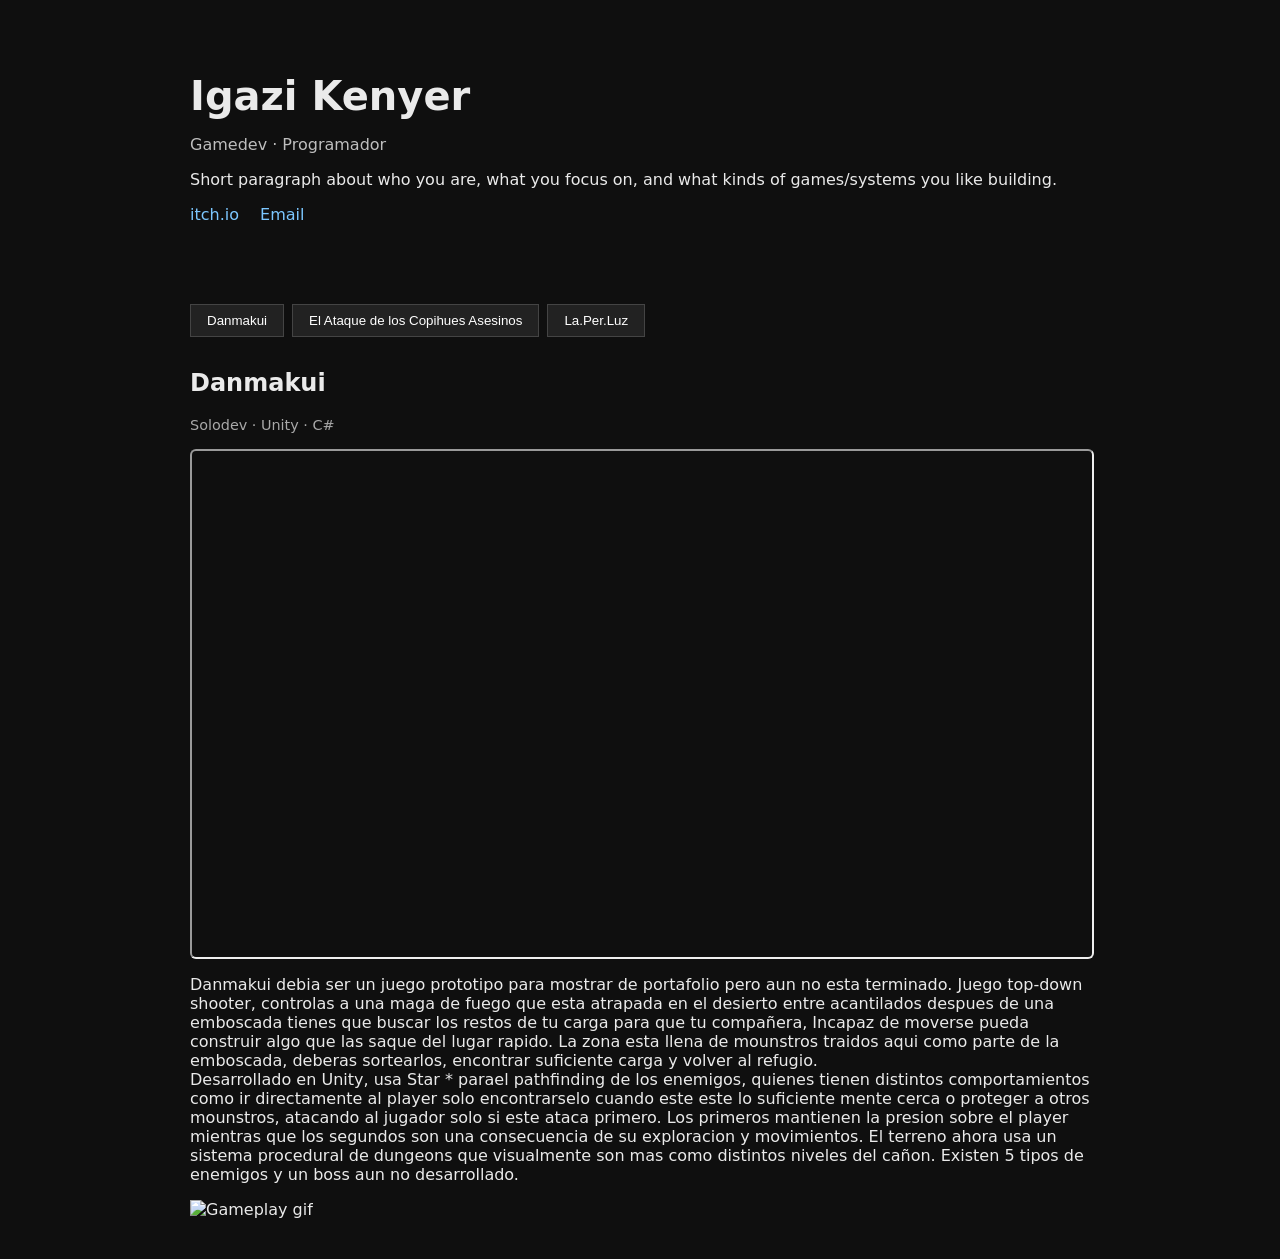
==== index.html @ 68fb7875 "Update index.html" ====
<!DOCTYPE html>
<html lang="en">
<head>
  <meta charset="UTF-8" />
  <title>Your Name – Game Developer</title>
  <meta name="viewport" content="width=device-width, initial-scale=1" />
  <link rel="stylesheet" href="style.css" />
</head>
<body>

  <!-- SECTION 1: INTRO -->
  <section id="intro">
    <h1>Igazi Kenyer</h1>
    <p class="subtitle">Gamedev · Programador </p>

    <p>
      Short paragraph about who you are, what you focus on,
      and what kinds of games/systems you like building.
    </p>

    <div class="links">
      <a href="https://igazi-kenyer.itch.io/" target="_blank">itch.io</a>
      <a href="mailto:igazikenyer@gmail.com">Email</a>
    </div>
  </section>

  <!-- SECTION 2: PROJECTS -->
  <section id="projects">

    <!-- Project selector -->
    <div class="project-buttons">
      <button onclick="showProject('project1')">Danmakui</button>
      <button onclick="showProject('project2')">El Ataque de los Copihues Asesinos</button>
      <button onclick="showProject('project3')">La.Per.Luz</button>
    </div>

    <!-- PROJECT 1 -->
    <div class="project" id="project1">
      <h2>Danmakui</h2>
      <p class="role">Solodev · Unity · C#</p>

      <div class="media">
        <!-- Video -->
        <iframe
          src="https://www.youtube.com/embed/VIDEO_ID"
          allowfullscreen>
        </iframe>

       
      </div>

      <p>
        Danmakui debia ser un juego prototipo para mostrar de portafolio pero aun no esta terminado.
        Juego top-down shooter, controlas a una maga de fuego que esta atrapada en el desierto entre acantilados despues de una emboscada 
        tienes que buscar los restos de tu carga para que tu compañera, Incapaz de moverse pueda construir algo que las saque del lugar rapido.
        La zona esta llena de mounstros traidos aqui como parte de la emboscada, deberas sortearlos, encontrar suficiente carga y volver al refugio.
        <br>
        Desarrollado en Unity, usa Star *  parael pathfinding de los enemigos, quienes tienen distintos comportamientos como ir directamente al player
        solo encontrarselo cuando este este lo suficiente mente cerca o proteger a otros mounstros, atacando al jugador solo si este ataca primero.
        Los primeros mantienen la presion sobre el player mientras que los segundos son una consecuencia de su exploracion y movimientos.

        El terreno ahora usa un sistema procedural de dungeons que visualmente son mas como distintos niveles del cañon.
        Existen 5 tipos de enemigos y un boss aun no desarrollado.
      </p>
       <!-- Image -->
        <img src="ArchivosMedia/ProyectoDanmakui.png" width="300" height="600" alt="Gameplay gif" />
     
    </div>

    <!-- PROJECT 2 -->
    <div class="project" id="project2">
      <h2>Project Two</h2>
      <p class="role">Gameplay Programmer</p>

      <div class="media">
        <img src="images/project2_1.png" />
        <img src="images/project2_2.png" />
      </div>

      <p>
        Description for project two.
      </p>

       <!-- itch.io embed -->
      <iframe
        frameborder="0"
        src="https://itch.io/embed/GAME_ID"
        width="552"
        height="167">
      </iframe>
    </div>

    <!-- PROJECT 3 -->
    <div class="project" id="project3">
      <h2>Project Three</h2>
      <p class="role">Designer / Systems</p>

      <p>
        Description for project three.
      </p>
    </div>

  </section>

  <script src="script.js"></script>
</body>
</html>
---- style.css ----
body {
  font-family: system-ui, sans-serif;
  margin: 0;
  padding: 0;
  background: #0f0f0f;
  color: #eaeaea;
}

section {
  max-width: 900px;
  margin: auto;
  padding: 2.5rem 1.5rem;
}

#intro h1 {
  font-size: 2.5rem;
  margin-bottom: 0.2rem;
}

.subtitle {
  opacity: 0.8;
  margin-bottom: 1rem;
}

.links a {
  margin-right: 1rem;
  color: #7cc7ff;
  text-decoration: none;
}

.project-buttons {
  display: flex;
  gap: 0.5rem;
  margin-bottom: 2rem;
  flex-wrap: wrap;
}

.project-buttons button {
  background: #222;
  color: #fff;
  border: 1px solid #444;
  padding: 0.5rem 1rem;
  cursor: pointer;
}

.project {
  display: none;
}

.project.active {
  display: block;
}

.media {
  display: grid;
  gap: 1rem;
  margin: 1rem 0;
}

.media img,
.media iframe {
  max-width: 100%;
  border-radius: 6px;
}

iframe {
  aspect-ratio: 16 / 9;
  width: 100%;
}

.role {
  opacity: 0.7;
  font-size: 0.9rem;
}
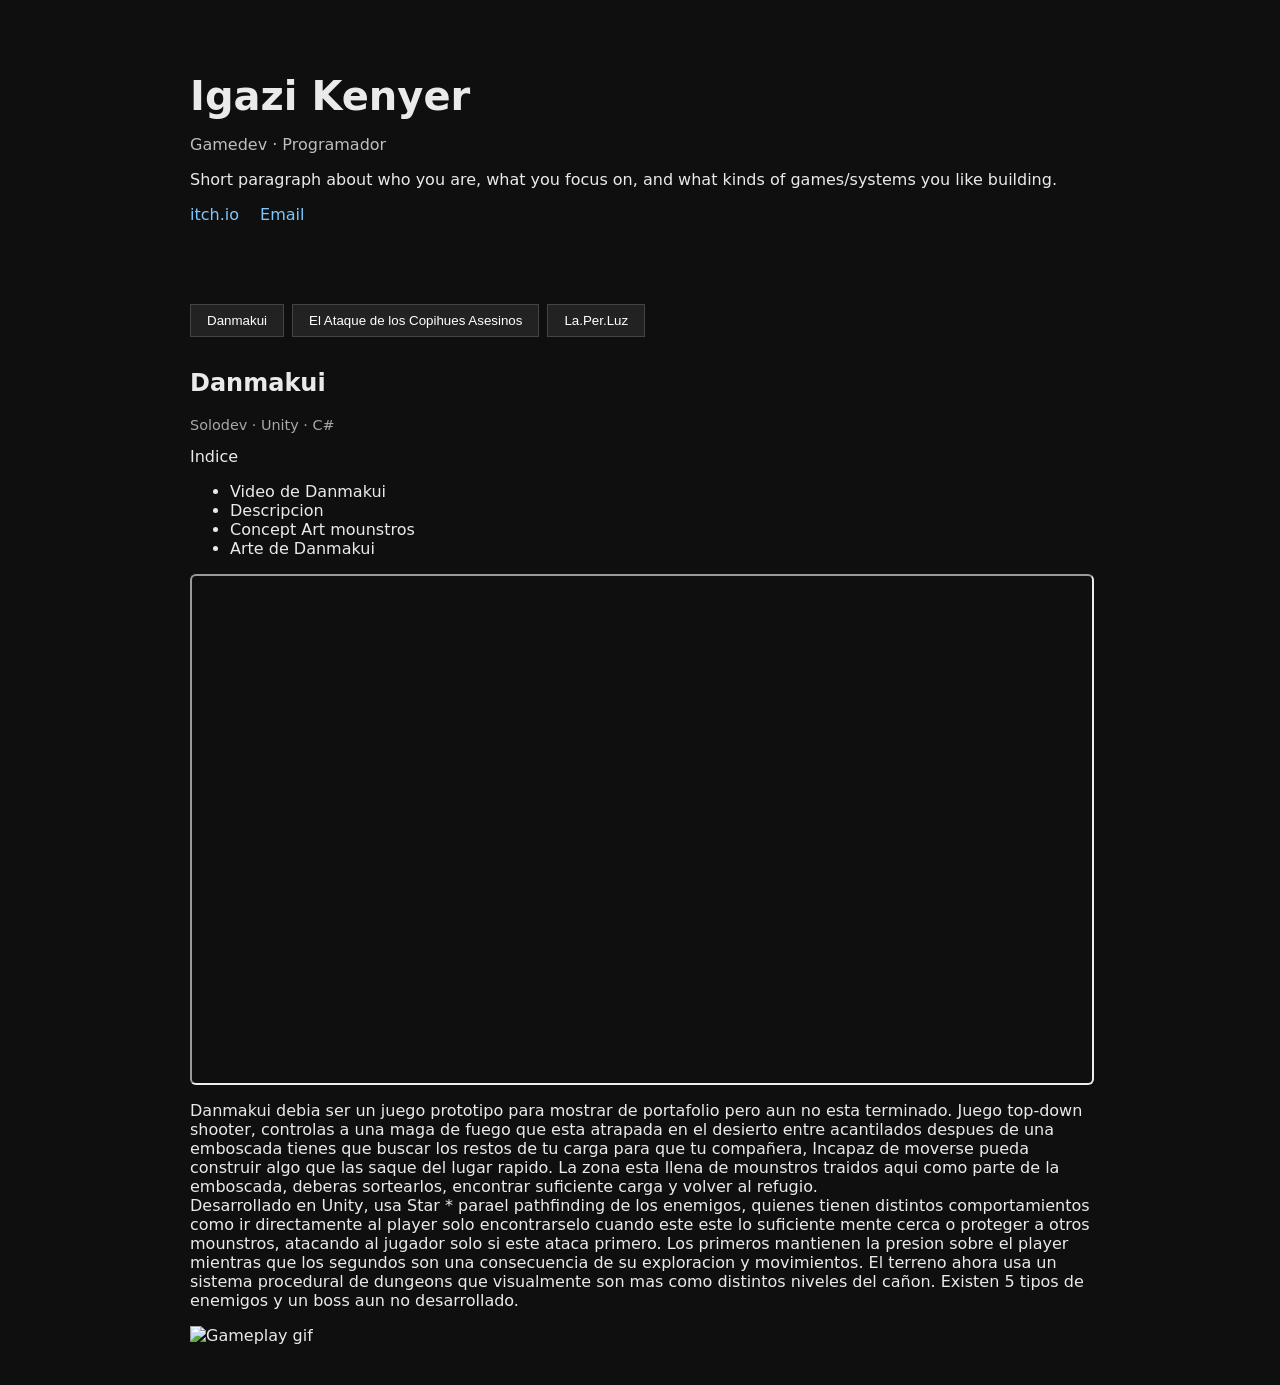
==== commit 7c8014f2: "Update index.html" ====
--- a/index.html
+++ b/index.html
@@ -38,11 +38,17 @@
     <div class="project" id="project1">
       <h2>Danmakui</h2>
       <p class="role">Solodev · Unity · C#</p>
-
+        Indice
+        <ul>
+          <li>Video de Danmakui</li>
+          <li>Descripcion</li>
+          <li>Concept Art mounstros</li>
+          <li>Arte de Danmakui</li>
+        </ul>
       <div class="media">
         <!-- Video -->
         <iframe
-          src="https://www.youtube.com/embed/VIDEO_ID"
+          src="https://www.youtube.com/watch?v=GogokRMIi1k"
           allowfullscreen>
         </iframe>
 
@@ -63,7 +69,7 @@
         Existen 5 tipos de enemigos y un boss aun no desarrollado.
       </p>
        <!-- Image -->
-        <img src="ArchivosMedia/ProyectoDanmakui.png" width="300" height="600" alt="Gameplay gif" />
+        <img src="ArchivosMedia/ProyectoDanmakui.png" width="1000" height="1300" alt="Gameplay gif" />
      
     </div>
 
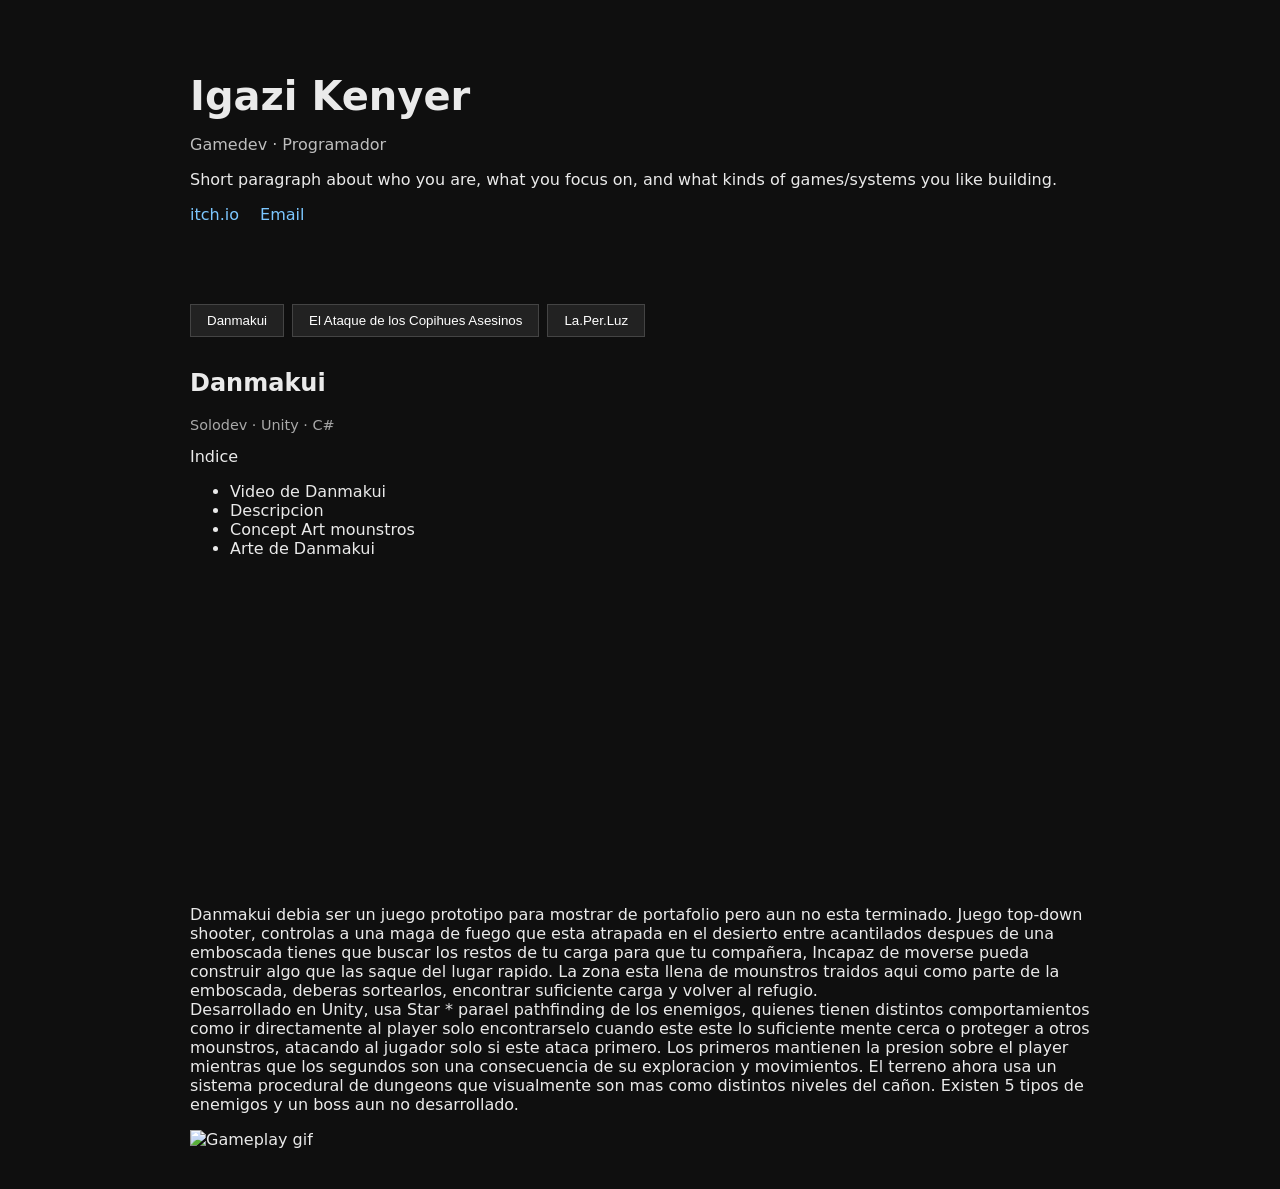
==== commit 20d9d23c: "Update index.html" ====
--- a/index.html
+++ b/index.html
@@ -47,10 +47,7 @@
         </ul>
       <div class="media">
         <!-- Video -->
-        <iframe
-          src="https://www.youtube.com/watch?v=GogokRMIi1k"
-          allowfullscreen>
-        </iframe>
+        <iframe width="560" height="315" src="https://www.youtube.com/embed/GogokRMIi1k?si=mmBfnbn1kh1AlZqI" title="YouTube video player" frameborder="0" allow="accelerometer; autoplay; clipboard-write; encrypted-media; gyroscope; picture-in-picture; web-share" referrerpolicy="strict-origin-when-cross-origin" allowfullscreen></iframe>
 
        
       </div>
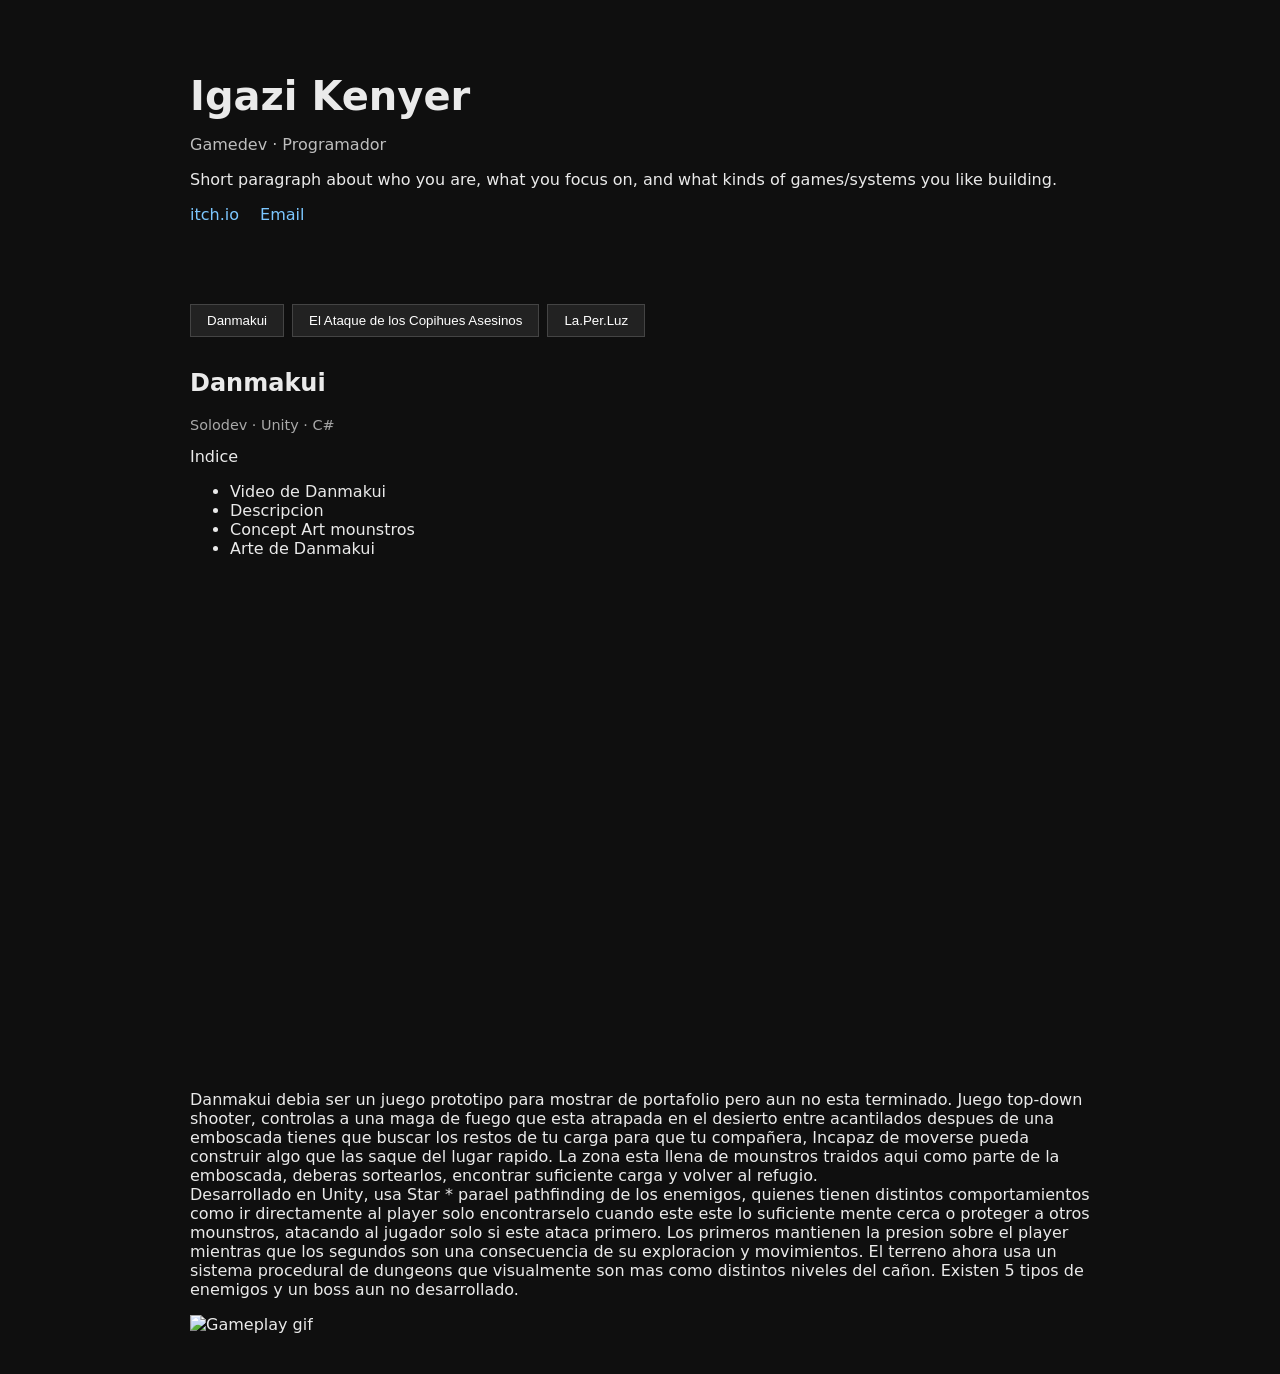
==== commit f386a97d: "Update index.html" ====
--- a/index.html
+++ b/index.html
@@ -47,7 +47,7 @@
         </ul>
       <div class="media">
         <!-- Video -->
-        <iframe width="560" height="315" src="https://www.youtube.com/embed/GogokRMIi1k?si=mmBfnbn1kh1AlZqI" title="YouTube video player" frameborder="0" allow="accelerometer; autoplay; clipboard-write; encrypted-media; gyroscope; picture-in-picture; web-share" referrerpolicy="strict-origin-when-cross-origin" allowfullscreen></iframe>
+        <iframe width="1000" height="500" src="https://www.youtube.com/embed/GogokRMIi1k?si=mmBfnbn1kh1AlZqI" title="YouTube video player" frameborder="0" allow="accelerometer; autoplay; clipboard-write; encrypted-media; gyroscope; picture-in-picture; web-share" referrerpolicy="strict-origin-when-cross-origin" allowfullscreen></iframe>
 
        
       </div>
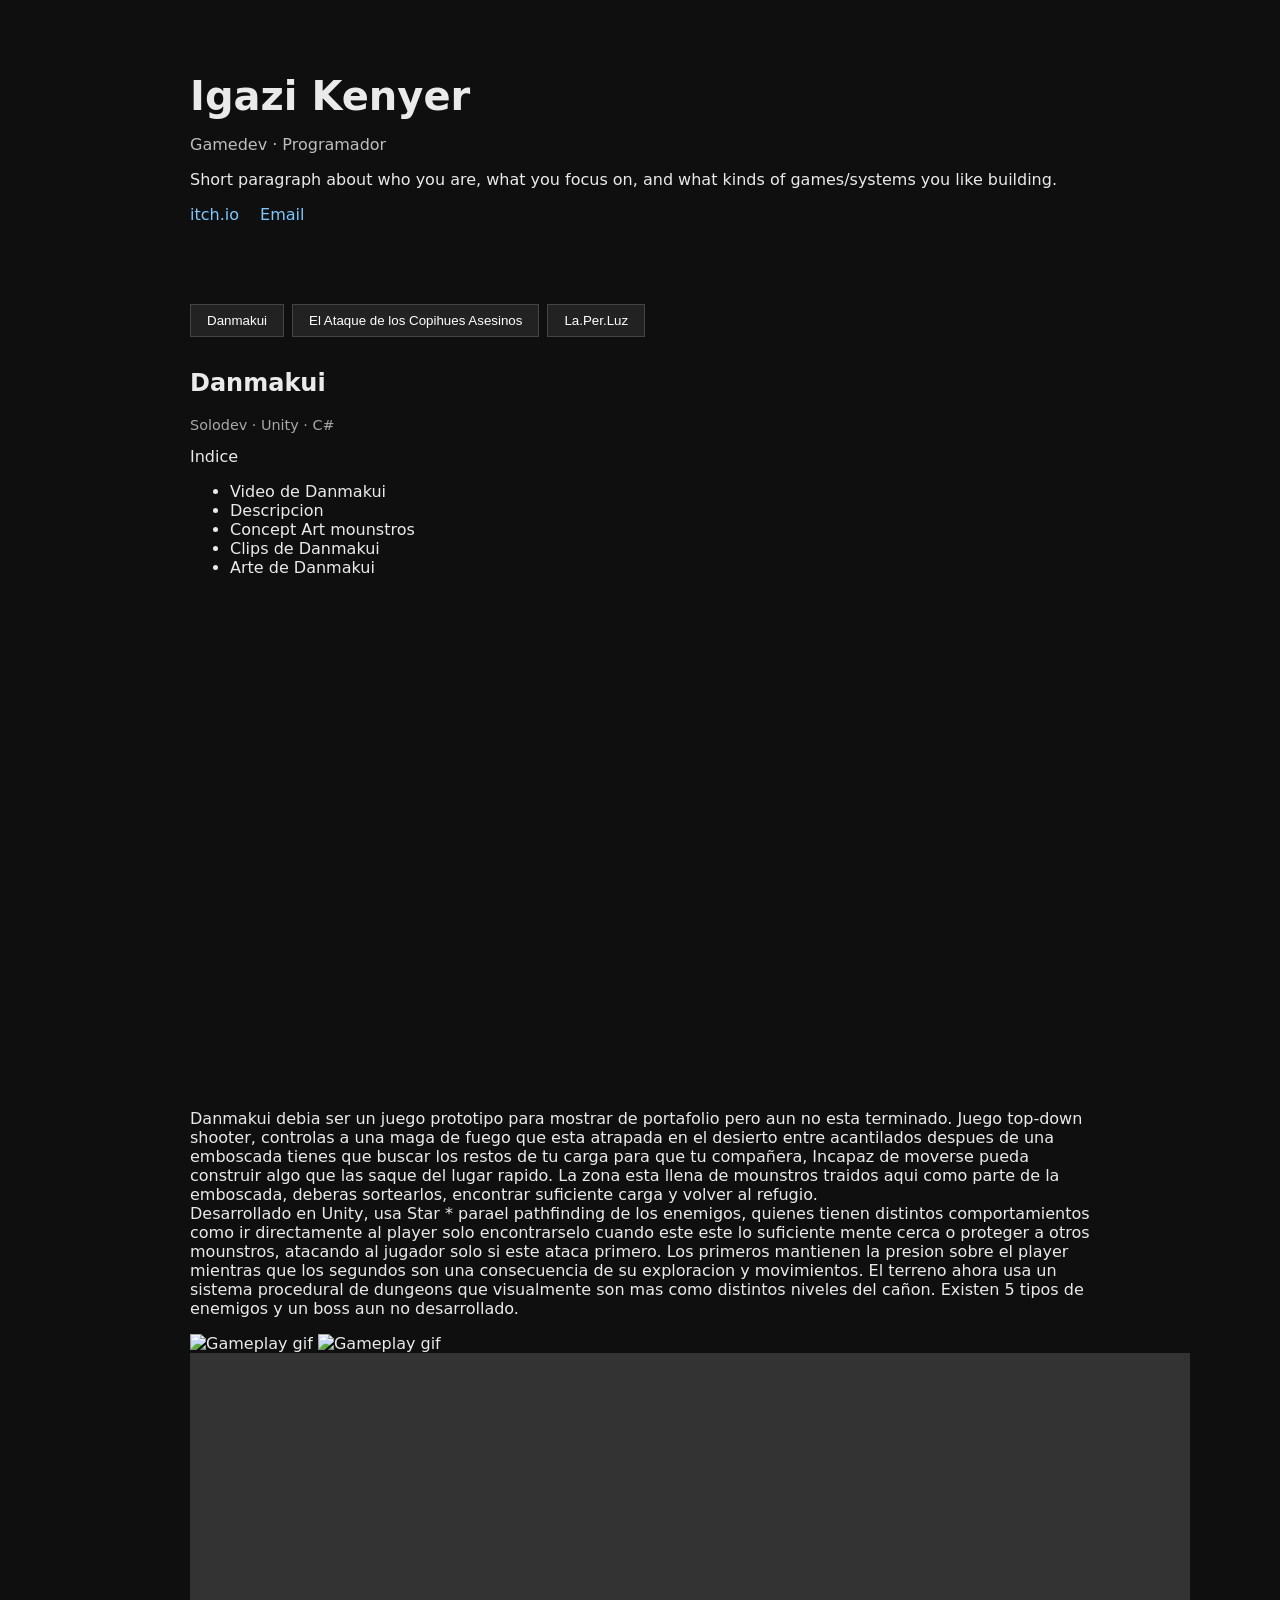
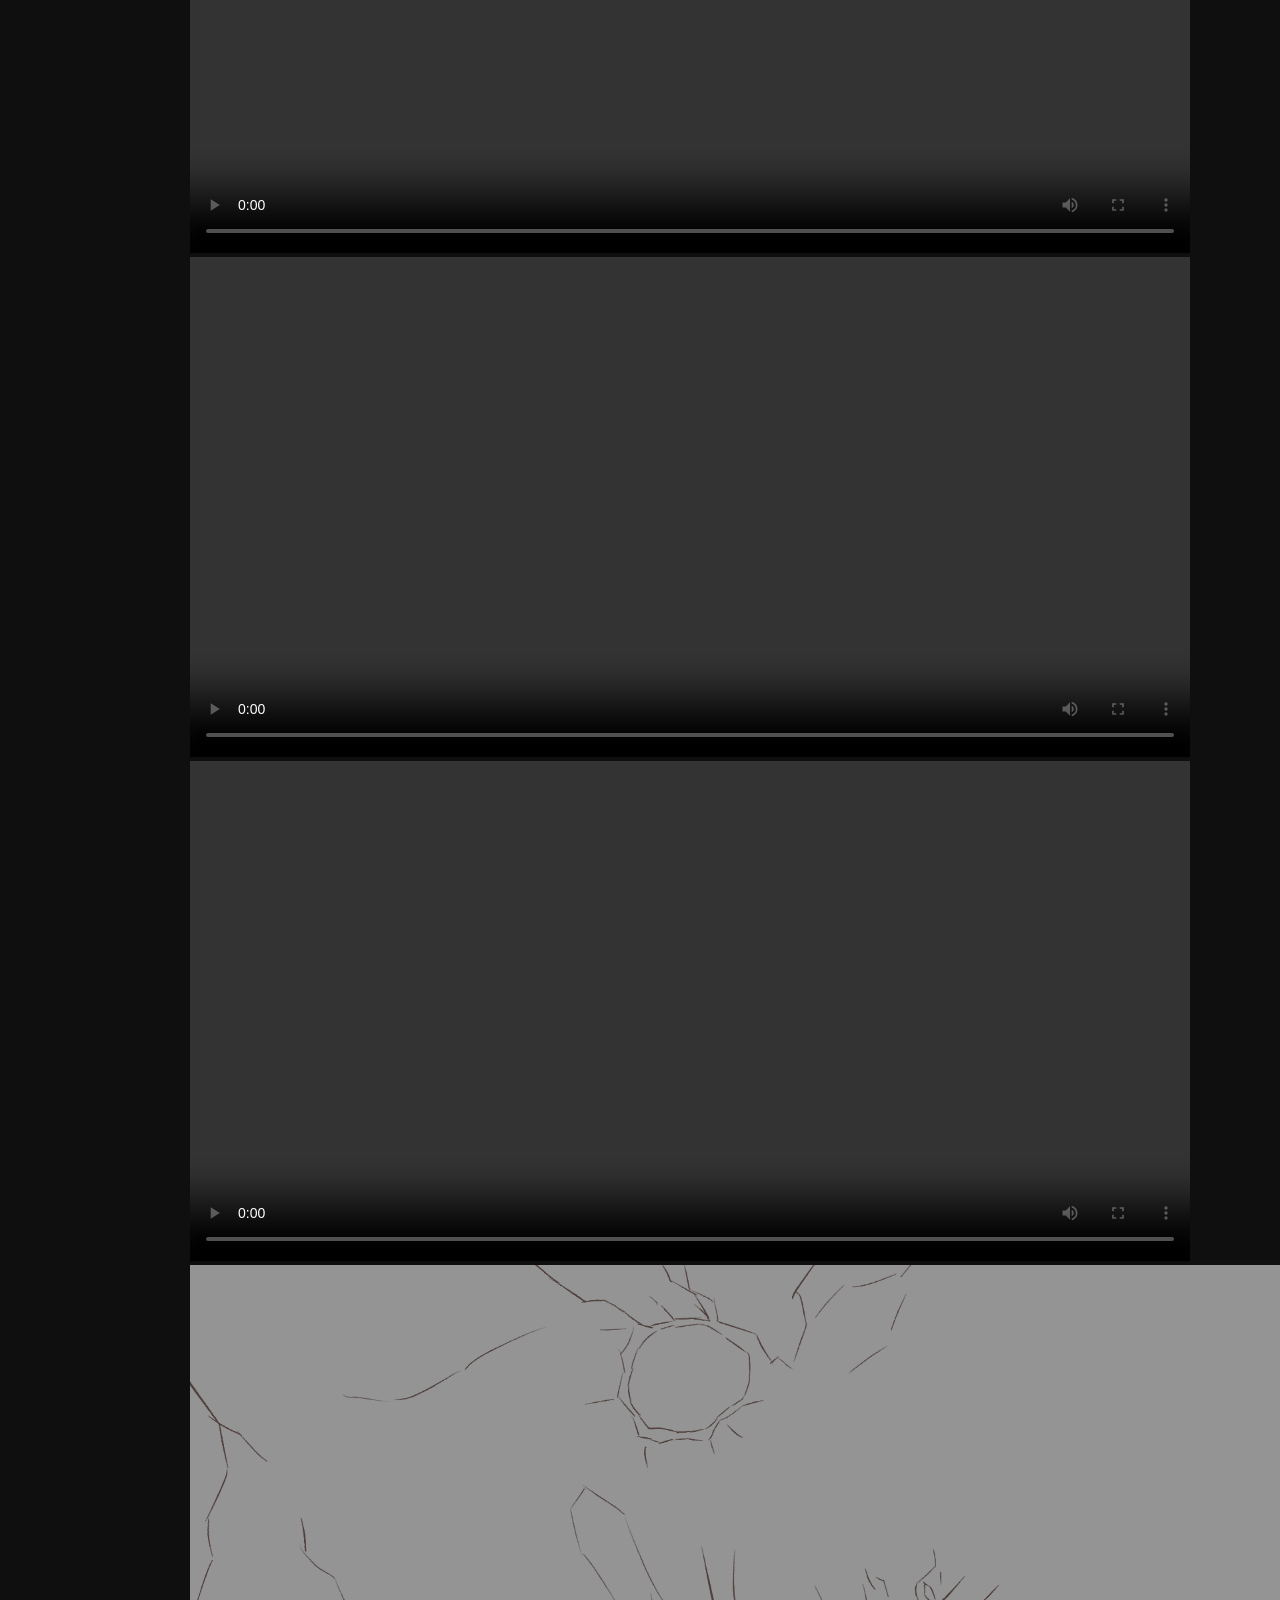
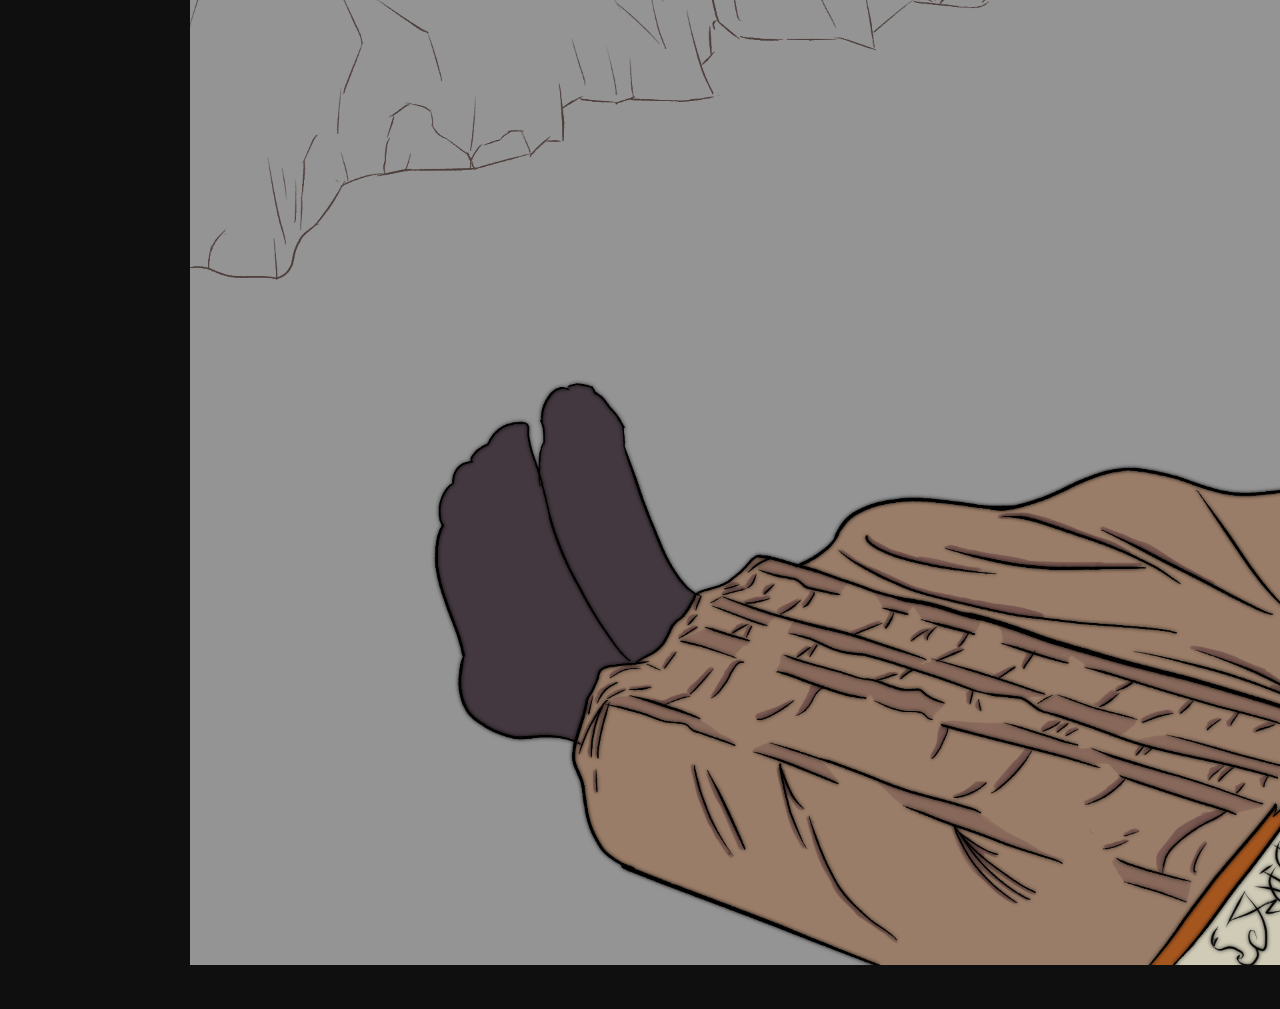
==== commit 2e15a354: "LaPerLuz" ====
--- a/index.html
+++ b/index.html
@@ -43,6 +43,7 @@
           <li>Video de Danmakui</li>
           <li>Descripcion</li>
           <li>Concept Art mounstros</li>
+          <li>Clips de Danmakui</li>
           <li>Arte de Danmakui</li>
         </ul>
       <div class="media">
@@ -67,43 +68,125 @@
       </p>
        <!-- Image -->
         <img src="ArchivosMedia/ProyectoDanmakui.png" width="1000" height="1300" alt="Gameplay gif" />
+        <img src="ArchivosMedia/Danmakui2.png" width="1000" height="1300" alt="Gameplay gif" />
+        <video width="1000" height="500" controls>
+          <source src="ArchivosMedia/Clip Para Socials.mp4" type="video/mp4">
+        </video>
+        <video width="1000" height="500" controls><source src="ArchivosMedia/AlasDeFuego2021-09-28 23-19-44.mp4" type="video/mp4"></video>
+        <video width="1000" height="500" controls><source src="ArchivosMedia/NuevasBalas2023.mp4" type="video/mp4"></video>
+        <img src="ArchivosMedia/ZiteriZDreamy.png" width="2000" height="1300" alt="Gameplay gif" />
      
     </div>
 
     <!-- PROJECT 2 -->
     <div class="project" id="project2">
-      <h2>Project Two</h2>
-      <p class="role">Gameplay Programmer</p>
-
-      <div class="media">
-        <img src="images/project2_1.png" />
-        <img src="images/project2_2.png" />
-      </div>
-
+      <h2>El Ataque de los Copihues asesinos</h2>
+      <p class="role">Programador</p>
       <p>
-        Description for project two.
+        Un proyecto creado para el  <a href="https://itch.io/jam/abstract-chile-game-jam"> Abstract Chile Game Jam</a>  por un equipo de 3 personas
+        Desarrollado por: <br>
+        Programador: Igazi Kenyer  | @IgaziKenyer // @igazi.kenyer/ <br>
+        Diseñador: Sebastian Gallardo Álvarez. <br>
+        Compositor Álvaro Cartes Julio. https://soundcloud.com/varo-c <br>
       </p>
-
+      <iframe frameborder="0" src="https://itch.io/embed/3865074" width="552" height="167"><a href="https://igazi-kenyer.itch.io/copihues-asesinos">El Ataque de los Copihues Asesinos by Igazi Kenyer, ZibaPlz</a></iframe>
        <!-- itch.io embed -->
-      <iframe
-        frameborder="0"
-        src="https://itch.io/embed/GAME_ID"
-        width="552"
-        height="167">
-      </iframe>
+      <iframe frameborder="0" src="https://itch.io/embed-upload/14903669?color=333333" allowfullscreen="" width="1280" height="740"><a href="https://igazi-kenyer.itch.io/copihues-asesinos">Play El Ataque de los Copihues Asesinos on itch.io</a></iframe>
     </div>
 
     <!-- PROJECT 3 -->
     <div class="project" id="project3">
-      <h2>Project Three</h2>
-      <p class="role">Designer / Systems</p>
+      <h2>La.Per.Luz</h2>
+      <p class="role">Dungeon Master/Game Master</p>
 
       <p>
-        Description for project three.
-      </p>
+  <strong>La.Per.Luz</strong> es una campaña de rol que se ha mantenido activa desde 2014.
+  Muchos de los juegos, historias, ilustraciones y mangas están basados en eventos
+  ocurridos dentro de su mundo, tanto protagonizados por jugadores como por otros
+  personajes.
+</p>
+
+<p>
+  Actualmente se encuentra en su etapa final, y durante esta fase pretendo crear
+  un fanzine compuesto por ilustraciones basadas en los eventos más importantes
+  vividos por mis jugadores.
+</p>
+
+<p>
+  La.Per.Luz se desarrolla en <strong>Lander Rha</strong>, un mundo de fantasía
+  post-apocalíptico.
+</p>
+
+<p>
+  Toda la vida huraldica existía en <strong>Varonyt</strong>, la única ciudad:
+  una megalópolis de 400 millones de personas. De un día para otro, la ciudad fue
+  silenciada. Los únicos sobrevivientes fueron turistas que exploraban el continente;
+  cualquiera que regresara caía tras dar apenas veinte pasos, la ciudad aun en pie desde la distancia.
+</p>
+
+<p>
+  Desamparados, los sobrevivientes descubrieron otros huraldicos, otros seres y
+  otras ciudades: ruinas abandonadas, pero pruebas de vida lejos de Varonyt.
+  Lentamente, redescubrieron tanto la magia como la tecnología de sus ancestros.
+</p>
+
+<p>
+  Algunos animales y plantas recuerdan a los de Sudamérica, mientras que otros son
+  completamente fantásticos y alienígenas.
+</p>
+
+<p>
+  Mientras algunos diseñan y redescubren hechizos escritos por antiguos magos,
+  otros entrenan para que su propia magia elemental reescriba el mundo.
+</p>
+
+<p>
+  Algunos buscan replicar las técnicas marciales que la tierra misma recuerda;
+  otros dedican su vida a las leyes de las distintas ciudades-estado,
+  o a los dioses y espíritus.
+</p>
+
+<p>
+  Entre el comercio, la subsistencia y los viajes, el orbe elemental de la
+  <strong>luz</strong> se rompe y comienza a aparecer en fragmentos por todo el continente.
+</p>
+
+<p>
+  No importa dónde aparezca: revela todos los secretos que allí se esconden,
+  tanto los buenos como los malos.
+</p>
+
+<p>
+  Un solo fragmento otorga la oportunidad de recordar aquello que podría traer
+  la salvación… o despertar lo que debió permanecer olvidado para siempre.
+</p>
+
+<p>
+  <strong>La.Per.Luz comienza.</strong>
+</p>
+<h3>Galería</h3>
+
+<div class="gallery">
+  <img src="ArchivosMedia/CasaDeRhyn.png" alt="La.Per.Luz art 1" onclick="openLightbox(this)">
+  <img src="ArchivosMedia/AncientRevelation.png" alt="La.Per.Luz art 2" onclick="openLightbox(this)">
+  <img src="ArchivosMedia/DragonInsecto.png" alt="La.Per.Luz art 3" onclick="openLightbox(this)">
+  <img src="ArchivosMedia/GarzaBruja2.png" alt="La.Per.Luz art 4" onclick="openLightbox(this)">
+  <img src="ArchivosMedia/LoyriMount.png" alt="La.Per.Luz art 5" onclick="openLightbox(this)">
+  <img src="ArchivosMedia/RhynAfter.png" alt="La.Per.Luz art 6" onclick="openLightbox(this)">
+  <img src="ArchivosMedia/VengadoresDeRhyn.png" alt="La.Per.Luz art 7" onclick="openLightbox(this)">
+  <img src="ArchivosMedia/ArbolCaotico2.png" alt="La.Per.Luz art 8" onclick="openLightbox(this)">
+  <img src="ArchivosMedia/EggInterlude3.png" alt="La.Per.Luz art 8" onclick="openLightbox(this)">
+  <img src="ArchivosMedia/EggInterlude4.png" alt="La.Per.Luz art 8" onclick="openLightbox(this)">
+  <img src="ArchivosMedia/FalsaTorredeVaronyt.png" alt="La.Per.Luz art 8" onclick="openLightbox(this)">
+</div>
+
     </div>
 
   </section>
+  <div id="lightbox" onclick="closeLightbox()">
+  <img id="lightbox-img" src="">
+</div>
+
 
   <script src="script.js"></script>
 </body>
--- a/style.css
+++ b/style.css
@@ -72,3 +72,43 @@
   opacity: 0.7;
   font-size: 0.9rem;
 }
+
+/* GALLERY GRID */
+.gallery {
+  display: grid;
+  grid-template-columns: repeat(auto-fill, minmax(180px, 1fr));
+  gap: 0.75rem;
+  margin: 1.5rem 0;
+}
+
+.gallery img {
+  width: 100%;
+  height: 140px;
+  object-fit: cover;
+  border-radius: 6px;
+  cursor: pointer;
+  transition: transform 0.2s ease, opacity 0.2s ease;
+}
+
+.gallery img:hover {
+  transform: scale(1.03);
+  opacity: 0.9;
+}
+
+/* LIGHTBOX */
+#lightbox {
+  position: fixed;
+  inset: 0;
+  background: rgba(0, 0, 0, 0.9);
+  display: none;
+  align-items: center;
+  justify-content: center;
+  z-index: 999;
+}
+
+#lightbox img {
+  max-width: 90%;
+  max-height: 90%;
+  border-radius: 8px;
+}
+
